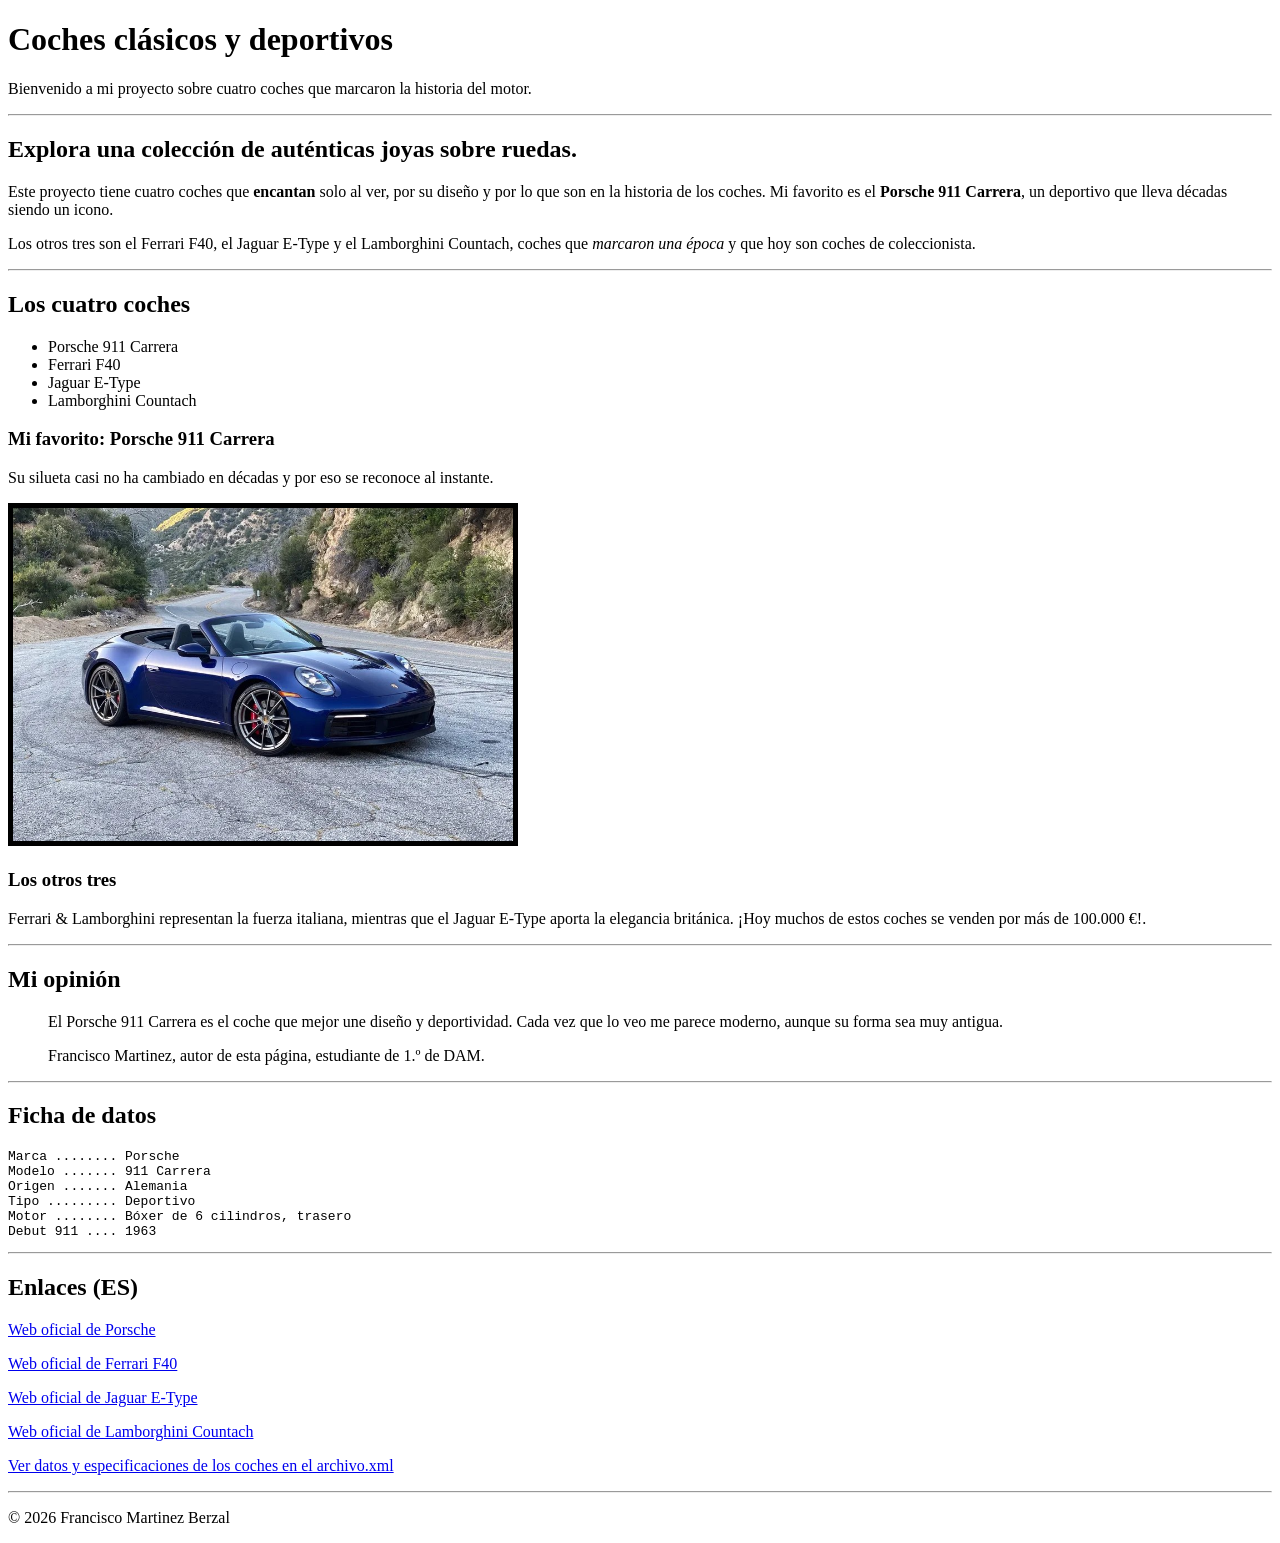
==== proyecto/index.html @ 8eeec964 "feat: añadir pre y entities" ====
<!DOCTYPE html>
<html lang="es">

<head>
  <meta charset="UTF-8">
  <meta name="viewport" content="width=device-width, initial-scale=1.0">
  <title>Inicio | Coches clásicos y deportivos</title>
  <meta name="description"
    content="Un recorrido por los coches clásicos y deportivos más icónicos de la historia. Descubre su diseño, especificaciones y las leyendas que marcaron una época.">
  <meta name="keywords" content="coches, clásicos, deportivos, Porsche, Ferrari, Jaguar, Lamborghini">
  <meta name="author" content="Francisco Martinez">
</head>
<!-- Francisco Martinez | 8/10/2026 -->

<body>
  <!-- NAV: aquí irá el menú (UD4) -->

  <!-- Cabecera: único h1 de la página y presentación -->
  <div>
    <h1>Coches clásicos y deportivos</h1>
    <p>
      Bienvenido a mi proyecto sobre cuatro coches que marcaron la historia del motor.
    </p>
  </div>

  <hr>

  <!-- Introducción: por qué he elegido estos coches -->
  <div>
    <h2>Explora una colección de auténticas joyas sobre ruedas.</h2>
    <p>
      Este proyecto tiene cuatro coches que <b>encantan</b> solo al ver, por su diseño
      y por lo que son en la historia de los coches. Mi favorito es el
      <b>Porsche 911 Carrera</b>, un deportivo que lleva décadas siendo un icono.
    </p>
    <p>
      Los otros tres son el Ferrari F40, el Jaguar E-Type y el Lamborghini Countach,
      coches que <i>marcaron una época</i> y que hoy son coches de coleccionista.
    </p>
  </div>

  <hr>

  <!-- Lista con los cuatro coches del proyecto -->
  <div>
    <h2>Los cuatro coches</h2>

    <ul>
      <li>Porsche 911 Carrera</li>

      <li>Ferrari F40</li>

      <li>Jaguar E-Type</li>

      <li>Lamborghini Countach</li>
    </ul>

    <!-- Mi favorito: Porsche 911 Carrera con su imagen -->
    <h3>Mi favorito: Porsche 911 Carrera</h3>
    <p>
      Su silueta casi no ha cambiado en décadas y por eso se reconoce al instante.
    </p>
    <img src="img/img porsche 911.jpg" alt="Porsche 911 Carrera de color azul marino" width="500"
      style="border: 5px solid #000000;">
    <!-- style="border". Sirve para: Borde de la imagen en negro -->
  </div>

  <!-- Los otros tres: Ferrari, Jaguar y Lamborghini -->
  <div>
    <h3>Los otros tres</h3>
    <p>
      Ferrari &amp; Lamborghini representan la fuerza italiana, mientras que el Jaguar
      E-Type aporta la elegancia británica. &iexcl;Hoy muchos de estos coches se venden
      por más de 100.000 &euro;&#33;.
    </p>
  </div>
  </div>

  <hr>

  <!-- Opinión personal en una cita -->
  <div>
    <h2>Mi opinión</h2>
    <blockquote>
      <p>
        El Porsche 911 Carrera es el coche que mejor une diseño y deportividad.
        Cada vez que lo veo me parece moderno, aunque su forma sea muy antigua.
      </p>
      <p>
        Francisco Martinez, autor de esta página, estudiante de 1.º de DAM.
      </p>
    </blockquote>
  </div>

  <hr>

  <!-- Ficha de datos del tema, alineada en columnas -->
  <div>
    <h2>Ficha de datos</h2>
<pre>
Marca ........ Porsche
Modelo ....... 911 Carrera
Origen ....... Alemania
Tipo ......... Deportivo
Motor ........ Bóxer de 6 cilindros, trasero
Debut 911 .... 1963
</pre>
  </div>

  <hr>

  <!-- Enlaces oficiales y archivo XML -->
  <div>
    <h2>Enlaces (ES)</h2>

    <!-- Webs oficiales de cada marca -->
    <div>
      <p>
        <a href="https://www.porsche.com/spain/" title="Web oficial de Porsche en España">Web oficial de
          Porsche</a>
      </p>
      <p>
        <a href="https://www.ferrari.com/es-ES" title="Web oficial de Ferrari F40 en España">Web oficial de
          Ferrari F40</a>
      </p>
      <p>
        <a href="https://www.jaguar.com/es-es/index.html" title="Web oficial de Jaguar E-Type en España">Web
          oficial de Jaguar E-Type</a>
      </p>
      <p>
        <a href="https://www.lamborghini.com/es-en" title="Web oficial de Lamborghini Countach en España">Web
          oficial de Lamborghini Countach</a>
      </p>
    </div>

    <!-- Enlace al archivo de datos XML -->
    <div>
      <p>
        <a href="datos.xml" title="Datos de los coches en XML">Ver datos y especificaciones de los coches en el
          archivo.xml</a>
      </p>
    </div>
  </div>

  <hr>

  <!-- Pie de página con entidades -->
  <div>
    <p>
      &copy; 2026 Francisco Martinez Berzal
    </p>
  </div>
</body>

</html>
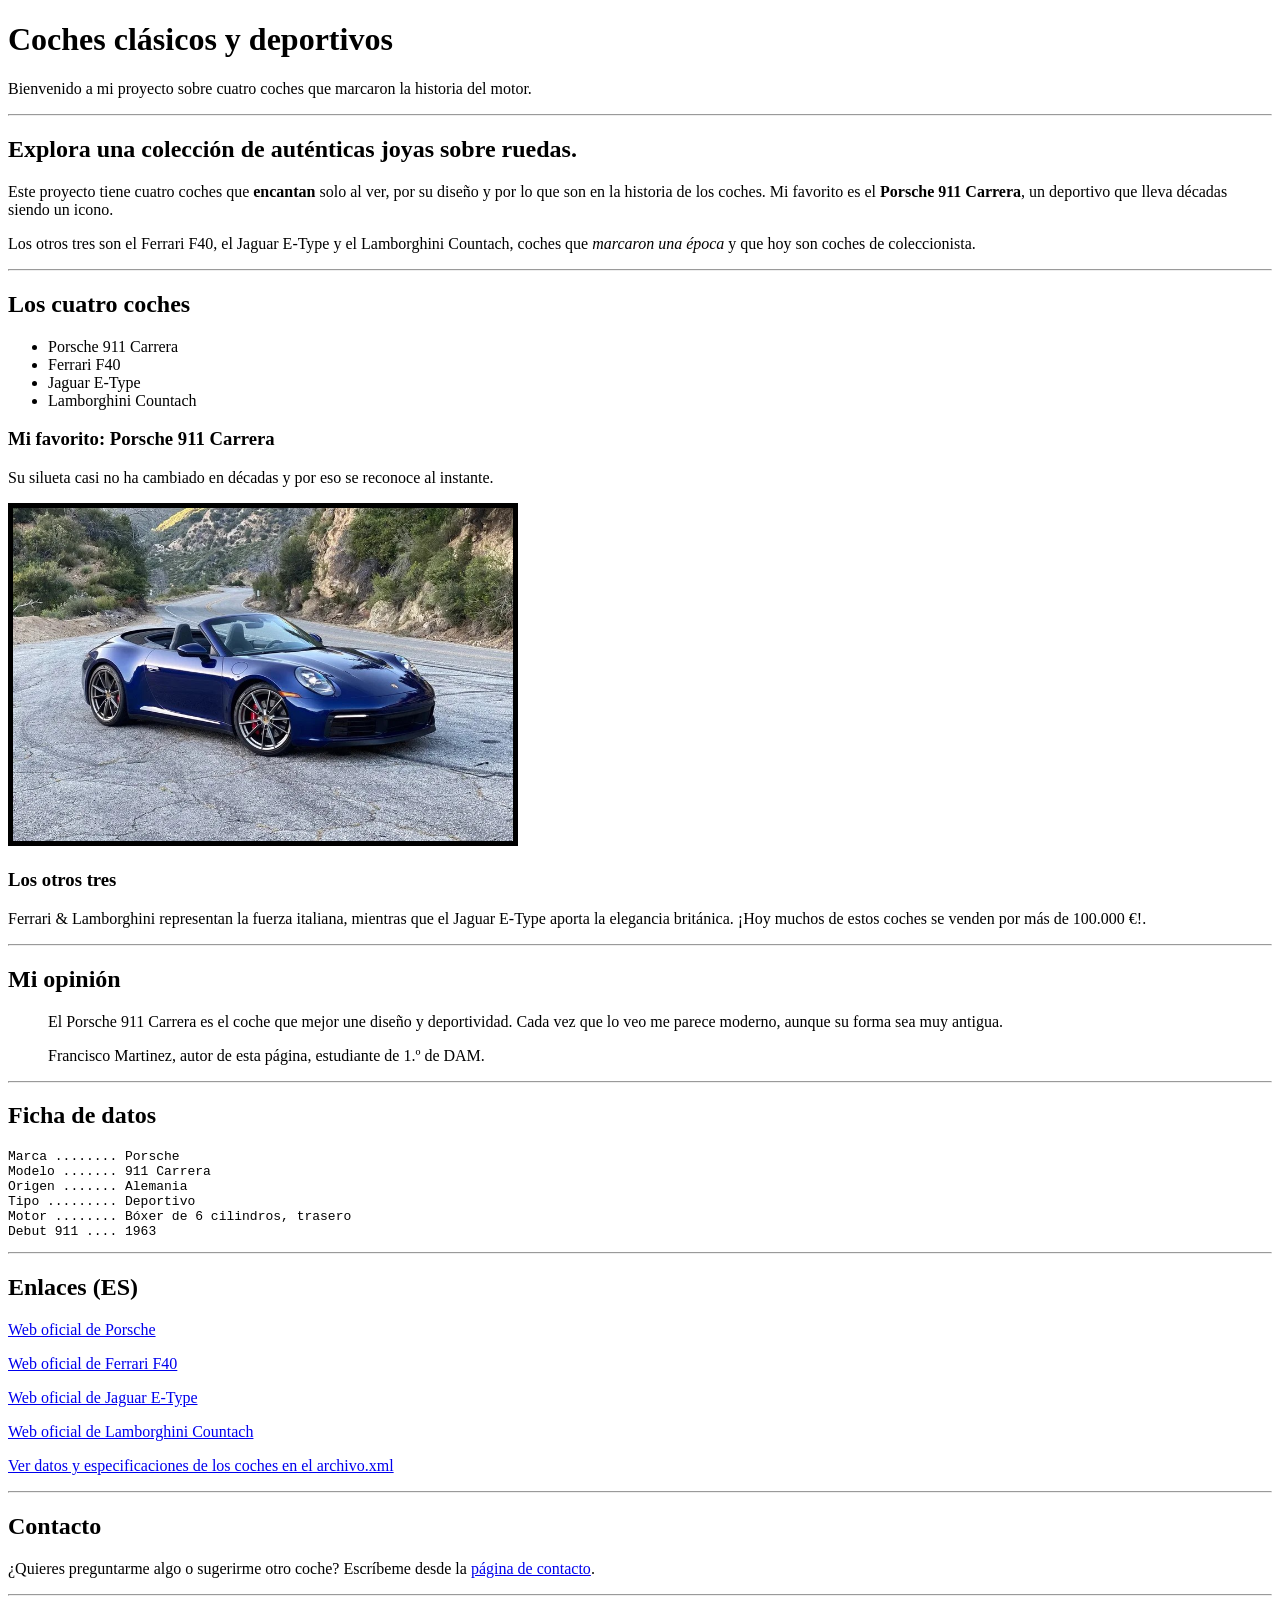
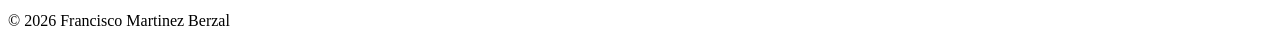
==== commit fe3cfa86: "feat(proyecto): ud5 tables and forms delivery" ====
--- a/proyecto/index.html
+++ b/proyecto/index.html
@@ -60,7 +60,7 @@
     <p>
       Su silueta casi no ha cambiado en décadas y por eso se reconoce al instante.
     </p>
-    <img src="img/img porsche 911.jpg" alt="Porsche 911 Carrera de color azul marino" width="500"
+    <img src="img/porsche-911.jpg" alt="Porsche 911 Carrera de color azul marino" width="500"
       style="border: 5px solid #000000;">
     <!-- style="border". Sirve para: Borde de la imagen en negro -->
   </div>
@@ -73,7 +73,6 @@
       E-Type aporta la elegancia británica. &iexcl;Hoy muchos de estos coches se venden
       por más de 100.000 &euro;&#33;.
     </p>
-  </div>
   </div>
 
   <hr>
@@ -144,6 +143,17 @@
 
   <hr>
 
+  <!-- Enlace a la página de contacto -->
+  <div>
+    <h2>Contacto</h2>
+    <p>
+      ¿Quieres preguntarme algo o sugerirme otro coche? Escríbeme desde la
+      <a href="contacto.html" title="Formulario de contacto">página de contacto</a>.
+    </p>
+  </div>
+
+  <hr>
+
   <!-- Pie de página con entidades -->
   <div>
     <p>
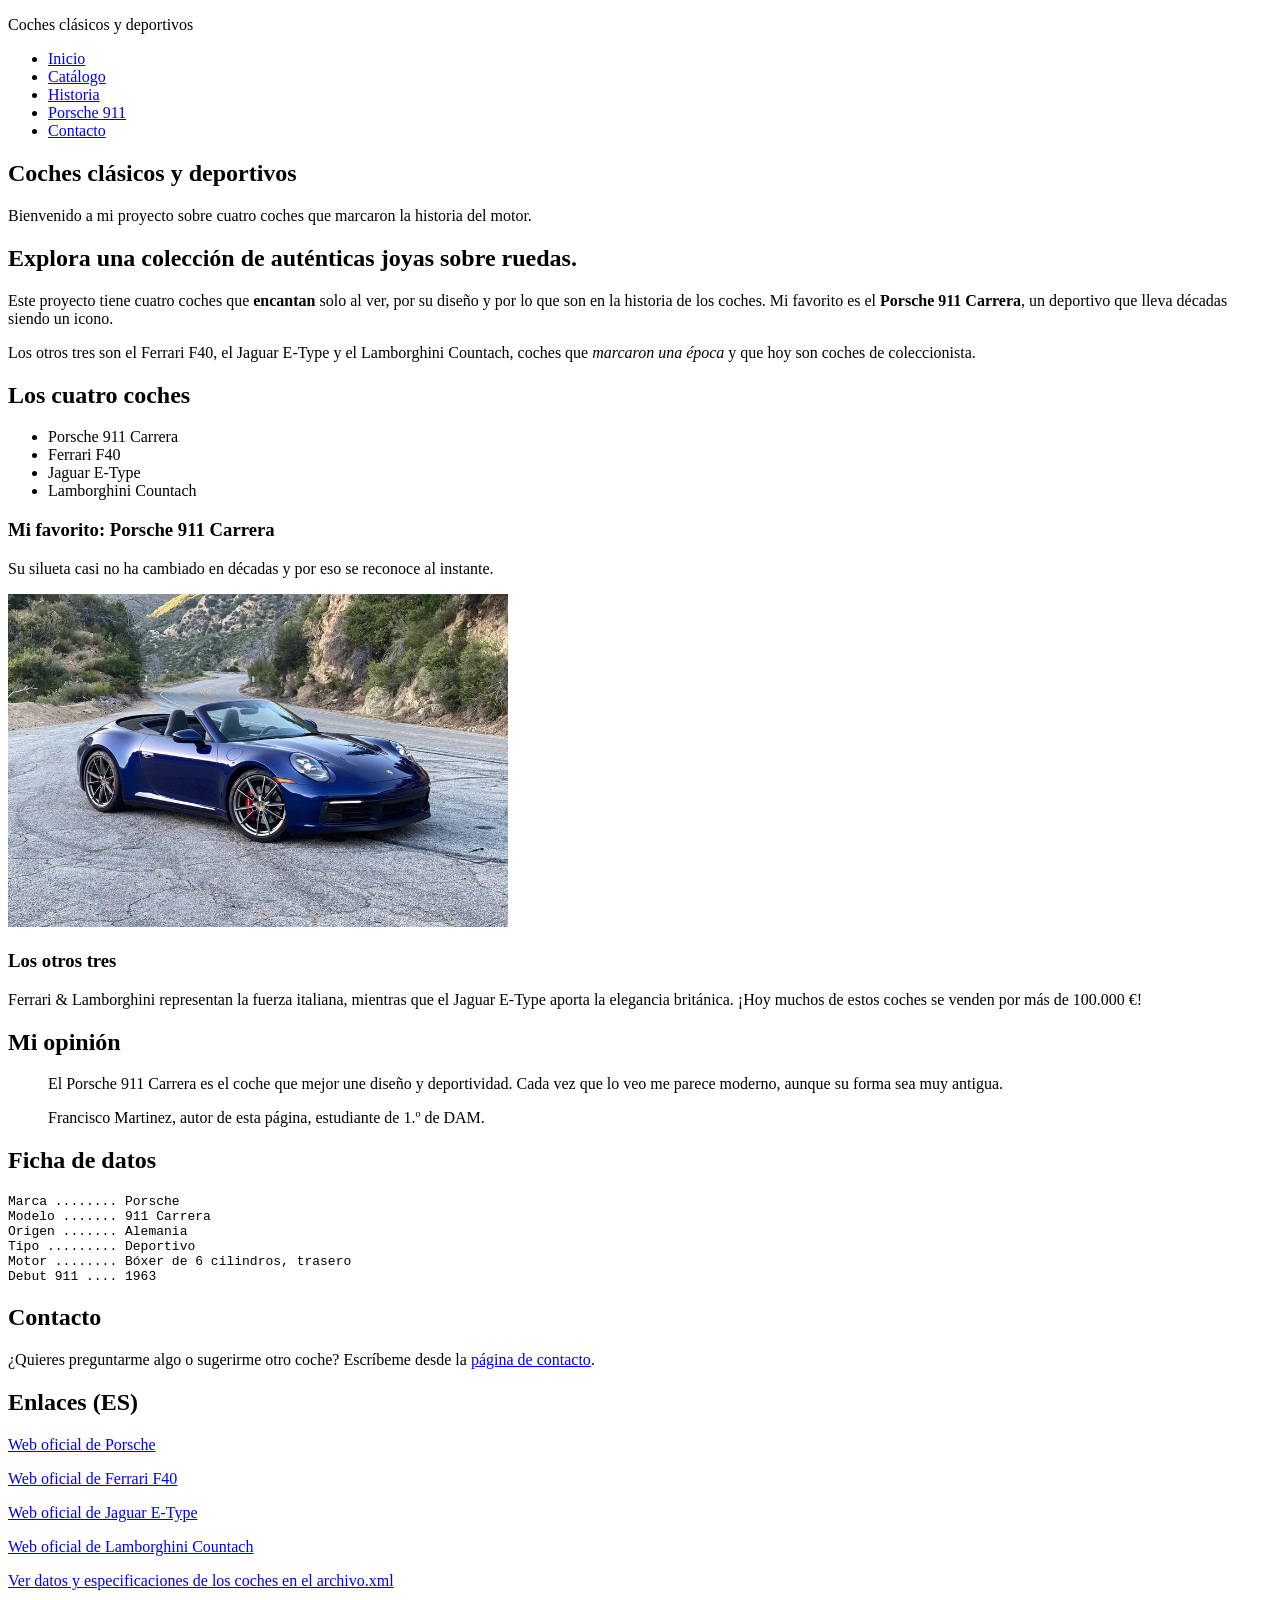
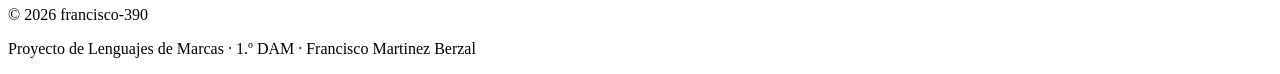
==== commit 45a04ff7: "feat: estructura semántica html5 en index" ====
--- a/proyecto/index.html
+++ b/proyecto/index.html
@@ -8,94 +8,88 @@
   <meta name="description"
     content="Un recorrido por los coches clásicos y deportivos más icónicos de la historia. Descubre su diseño, especificaciones y las leyendas que marcaron una época.">
   <meta name="keywords" content="coches, clásicos, deportivos, Porsche, Ferrari, Jaguar, Lamborghini">
-  <meta name="author" content="Francisco Martinez">
+  <meta name="author" content="francisco-390">
 </head>
-<!-- Francisco Martinez | 8/10/2026 -->
+<!-- francisco-390 | 23/11/2026 -->
 
 <body>
-  <!-- NAV: aquí irá el menú (UD4) -->
+  <header>
+    <p class="logo">Coches clásicos y deportivos</p>
+    <nav>
+      <ul>
+        <li><a href="index.html" aria-current="page">Inicio</a></li>
+        <li><a href="coches.html">Catálogo</a></li>
+        <li><a href="historia.html">Historia</a></li>
+        <li><a href="porsche-911.html">Porsche 911</a></li>
+        <li><a href="contacto.html">Contacto</a></li>
+      </ul>
+    </nav>
+  </header>
 
-  <!-- Cabecera: único h1 de la página y presentación -->
-  <div>
-    <h1>Coches clásicos y deportivos</h1>
-    <p>
-      Bienvenido a mi proyecto sobre cuatro coches que marcaron la historia del motor.
-    </p>
-  </div>
-
-  <hr>
-
-  <!-- Introducción: por qué he elegido estos coches -->
-  <div>
-    <h2>Explora una colección de auténticas joyas sobre ruedas.</h2>
-    <p>
-      Este proyecto tiene cuatro coches que <b>encantan</b> solo al ver, por su diseño
-      y por lo que son en la historia de los coches. Mi favorito es el
-      <b>Porsche 911 Carrera</b>, un deportivo que lleva décadas siendo un icono.
-    </p>
-    <p>
-      Los otros tres son el Ferrari F40, el Jaguar E-Type y el Lamborghini Countach,
-      coches que <i>marcaron una época</i> y que hoy son coches de coleccionista.
-    </p>
-  </div>
-
-  <hr>
-
-  <!-- Lista con los cuatro coches del proyecto -->
-  <div>
-    <h2>Los cuatro coches</h2>
-
-    <ul>
-      <li>Porsche 911 Carrera</li>
-
-      <li>Ferrari F40</li>
-
-      <li>Jaguar E-Type</li>
-
-      <li>Lamborghini Countach</li>
-    </ul>
-
-    <!-- Mi favorito: Porsche 911 Carrera con su imagen -->
-    <h3>Mi favorito: Porsche 911 Carrera</h3>
-    <p>
-      Su silueta casi no ha cambiado en décadas y por eso se reconoce al instante.
-    </p>
-    <img src="img/porsche-911.jpg" alt="Porsche 911 Carrera de color azul marino" width="500"
-      style="border: 5px solid #000000;">
-    <!-- style="border". Sirve para: Borde de la imagen en negro -->
-  </div>
-
-  <!-- Los otros tres: Ferrari, Jaguar y Lamborghini -->
-  <div>
-    <h3>Los otros tres</h3>
-    <p>
-      Ferrari &amp; Lamborghini representan la fuerza italiana, mientras que el Jaguar
-      E-Type aporta la elegancia británica. &iexcl;Hoy muchos de estos coches se venden
-      por más de 100.000 &euro;&#33;.
-    </p>
-  </div>
-
-  <hr>
-
-  <!-- Opinión personal en una cita -->
-  <div>
-    <h2>Mi opinión</h2>
-    <blockquote>
+  <main>
+    <!-- Presentación -->
+    <section>
+      <h1>Coches clásicos y deportivos</h1>
       <p>
-        El Porsche 911 Carrera es el coche que mejor une diseño y deportividad.
-        Cada vez que lo veo me parece moderno, aunque su forma sea muy antigua.
+        Bienvenido a mi proyecto sobre cuatro coches que marcaron la historia del motor.
+      </p>
+      <h2>Explora una colección de auténticas joyas sobre ruedas.</h2>
+      <p>
+        Este proyecto tiene cuatro coches que <strong>encantan</strong> solo al ver, por su diseño
+        y por lo que son en la historia de los coches. Mi favorito es el
+        <strong>Porsche 911 Carrera</strong>, un deportivo que lleva décadas siendo un icono.
       </p>
       <p>
-        Francisco Martinez, autor de esta página, estudiante de 1.º de DAM.
+        Los otros tres son el Ferrari F40, el Jaguar E-Type y el Lamborghini Countach,
+        coches que <em>marcaron una época</em> y que hoy son coches de coleccionista.
       </p>
-    </blockquote>
-  </div>
+    </section>
 
-  <hr>
+    <!-- Los cuatro coches -->
+    <section>
+      <h2>Los cuatro coches</h2>
+      <ul>
+        <li>Porsche 911 Carrera</li>
+        <li>Ferrari F40</li>
+        <li>Jaguar E-Type</li>
+        <li>Lamborghini Countach</li>
+      </ul>
 
-  <!-- Ficha de datos del tema, alineada en columnas -->
-  <div>
-    <h2>Ficha de datos</h2>
+      <article>
+        <h3>Mi favorito: Porsche 911 Carrera</h3>
+        <p>
+          Su silueta casi no ha cambiado en décadas y por eso se reconoce al instante.
+        </p>
+        <img src="img/porsche-911.jpg" alt="Porsche 911 Carrera de color azul marino" width="500">
+      </article>
+
+      <article>
+        <h3>Los otros tres</h3>
+        <p>
+          Ferrari &amp; Lamborghini representan la fuerza italiana, mientras que el Jaguar
+          E-Type aporta la elegancia británica. &iexcl;Hoy muchos de estos coches se venden
+          por más de 100.000 &euro;&#33;
+        </p>
+      </article>
+    </section>
+
+    <!-- Opinión -->
+    <section>
+      <h2>Mi opinión</h2>
+      <blockquote>
+        <p>
+          El Porsche 911 Carrera es el coche que mejor une diseño y deportividad.
+          Cada vez que lo veo me parece moderno, aunque su forma sea muy antigua.
+        </p>
+        <p>
+          Francisco Martinez, autor de esta página, estudiante de 1.º de DAM.
+        </p>
+      </blockquote>
+    </section>
+
+    <!-- Ficha de datos -->
+    <section>
+      <h2>Ficha de datos</h2>
 <pre>
 Marca ........ Porsche
 Modelo ....... 911 Carrera
@@ -104,62 +98,47 @@
 Motor ........ Bóxer de 6 cilindros, trasero
 Debut 911 .... 1963
 </pre>
-  </div>
+    </section>
 
-  <hr>
+    <!-- Contacto -->
+    <section>
+      <h2>Contacto</h2>
+      <p>
+        ¿Quieres preguntarme algo o sugerirme otro coche? Escríbeme desde la
+        <a href="contacto.html" title="Formulario de contacto">página de contacto</a>.
+      </p>
+    </section>
 
-  <!-- Enlaces oficiales y archivo XML -->
-  <div>
+  </main>
+
+  <!-- Contenido secundario: enlaces oficiales y datos -->
+  <aside>
     <h2>Enlaces (ES)</h2>
+    <p>
+      <a href="https://www.porsche.com/spain/" title="Web oficial de Porsche en España">Web oficial de Porsche</a>
+    </p>
+    <p>
+      <a href="https://www.ferrari.com/es-ES" title="Web oficial de Ferrari F40 en España">Web oficial de Ferrari
+        F40</a>
+    </p>
+    <p>
+      <a href="https://www.jaguar.com/es-es/index.html" title="Web oficial de Jaguar E-Type en España">Web oficial de
+        Jaguar E-Type</a>
+    </p>
+    <p>
+      <a href="https://www.lamborghini.com/es-en" title="Web oficial de Lamborghini Countach en España">Web oficial de
+        Lamborghini Countach</a>
+    </p>
+    <p>
+      <a href="datos.xml" title="Datos de los coches en XML">Ver datos y especificaciones de los coches en el
+        archivo.xml</a>
+    </p>
+  </aside>
 
-    <!-- Webs oficiales de cada marca -->
-    <div>
-      <p>
-        <a href="https://www.porsche.com/spain/" title="Web oficial de Porsche en España">Web oficial de
-          Porsche</a>
-      </p>
-      <p>
-        <a href="https://www.ferrari.com/es-ES" title="Web oficial de Ferrari F40 en España">Web oficial de
-          Ferrari F40</a>
-      </p>
-      <p>
-        <a href="https://www.jaguar.com/es-es/index.html" title="Web oficial de Jaguar E-Type en España">Web
-          oficial de Jaguar E-Type</a>
-      </p>
-      <p>
-        <a href="https://www.lamborghini.com/es-en" title="Web oficial de Lamborghini Countach en España">Web
-          oficial de Lamborghini Countach</a>
-      </p>
-    </div>
-
-    <!-- Enlace al archivo de datos XML -->
-    <div>
-      <p>
-        <a href="datos.xml" title="Datos de los coches en XML">Ver datos y especificaciones de los coches en el
-          archivo.xml</a>
-      </p>
-    </div>
-  </div>
-
-  <hr>
-
-  <!-- Enlace a la página de contacto -->
-  <div>
-    <h2>Contacto</h2>
-    <p>
-      ¿Quieres preguntarme algo o sugerirme otro coche? Escríbeme desde la
-      <a href="contacto.html" title="Formulario de contacto">página de contacto</a>.
-    </p>
-  </div>
-
-  <hr>
-
-  <!-- Pie de página con entidades -->
-  <div>
-    <p>
-      &copy; 2026 Francisco Martinez Berzal
-    </p>
-  </div>
+  <footer>
+    <p id="firma-francisco-390">© 2026 francisco-390</p>
+    <p>Proyecto de Lenguajes de Marcas · 1.º DAM · Francisco Martinez Berzal</p>
+  </footer>
 </body>
 
 </html>
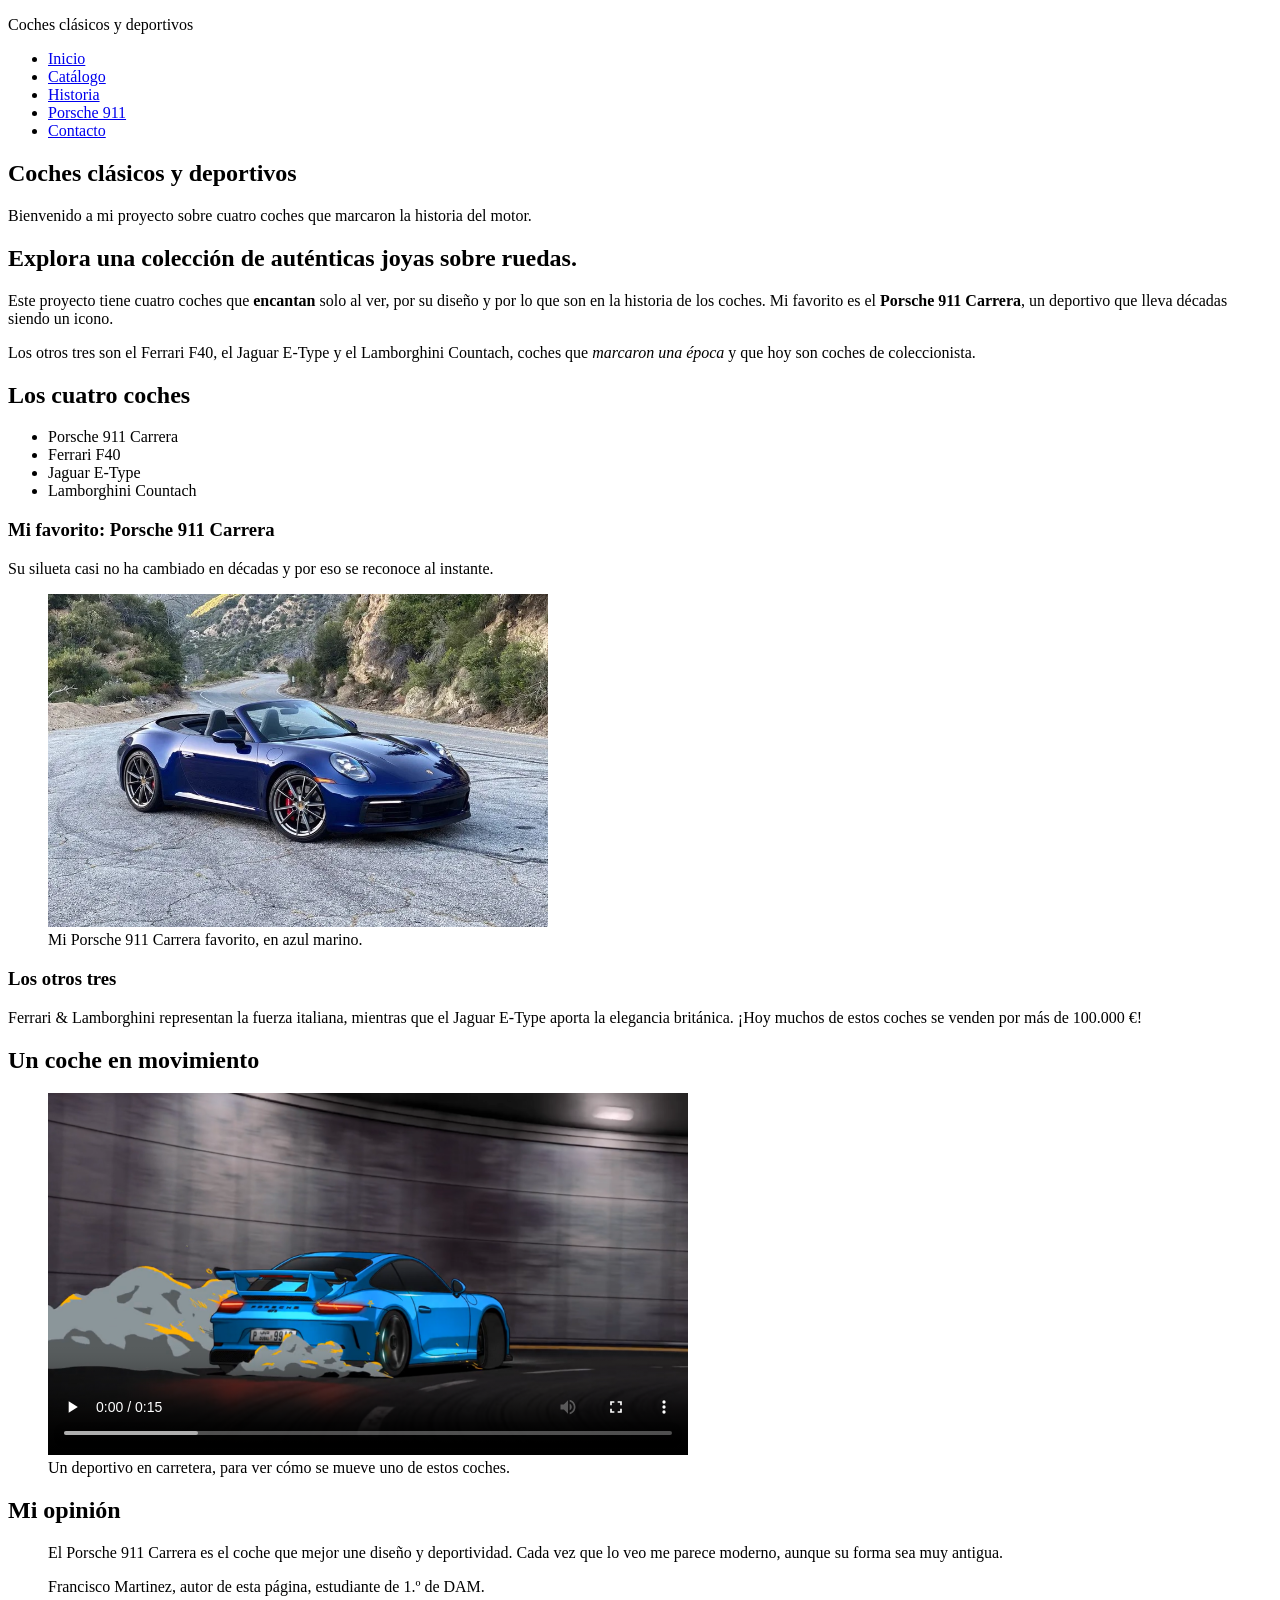
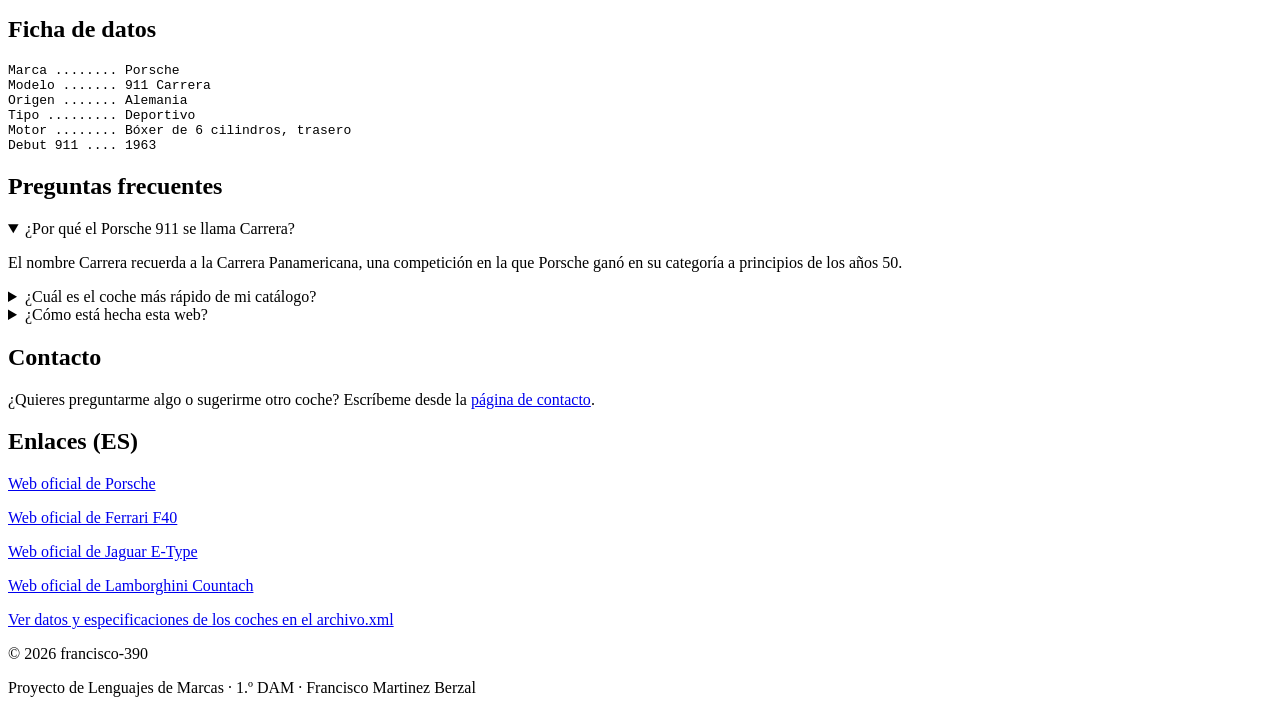
==== commit 8fa2d838: "feat: video, figuras y preguntas frecuentes" ====
--- a/proyecto/index.html
+++ b/proyecto/index.html
@@ -10,7 +10,7 @@
   <meta name="keywords" content="coches, clásicos, deportivos, Porsche, Ferrari, Jaguar, Lamborghini">
   <meta name="author" content="francisco-390">
 </head>
-<!-- francisco-390 | 23/11/2026 -->
+<!-- francisco-390 | 24/11/2026 -->
 
 <body>
   <header>
@@ -60,7 +60,10 @@
         <p>
           Su silueta casi no ha cambiado en décadas y por eso se reconoce al instante.
         </p>
-        <img src="img/porsche-911.jpg" alt="Porsche 911 Carrera de color azul marino" width="500">
+        <figure>
+          <img src="img/porsche-911.jpg" alt="Porsche 911 Carrera de color azul marino" width="500">
+          <figcaption>Mi Porsche 911 Carrera favorito, en azul marino.</figcaption>
+        </figure>
       </article>
 
       <article>
@@ -71,6 +74,19 @@
           por más de 100.000 &euro;&#33;
         </p>
       </article>
+    </section>
+
+    <!-- Vídeo -->
+    <section>
+      <h2>Un coche en movimiento</h2>
+      <figure>
+        <video controls poster="img/poster-coches.jpg" width="640">
+          <source src="media/coches-clasicos.mp4" type="video/mp4">
+          <source src="media/coches-clasicos.webm" type="video/webm">
+          <p>Tu navegador no puede reproducir este vídeo.</p>
+        </video>
+        <figcaption>Un deportivo en carretera, para ver cómo se mueve uno de estos coches.</figcaption>
+      </figure>
     </section>
 
     <!-- Opinión -->
@@ -98,6 +114,31 @@
 Motor ........ Bóxer de 6 cilindros, trasero
 Debut 911 .... 1963
 </pre>
+    </section>
+
+    <!-- Preguntas frecuentes -->
+    <section>
+      <h2>Preguntas frecuentes</h2>
+      <details open>
+        <summary>¿Por qué el Porsche 911 se llama Carrera?</summary>
+        <p>
+          El nombre Carrera recuerda a la Carrera Panamericana, una competición en la que Porsche ganó
+          en su categoría a principios de los años 50.
+        </p>
+      </details>
+      <details>
+        <summary>¿Cuál es el coche más rápido de mi catálogo?</summary>
+        <p>
+          El Ferrari F40, con 324 km/h y 478 CV según mi catálogo.
+        </p>
+      </details>
+      <details>
+        <summary>¿Cómo está hecha esta web?</summary>
+        <p>
+          Solo con HTML y CSS. Por ejemplo, la lista de coches usa las etiquetas &lt;ul&gt; y &lt;li&gt;,
+          y cada coche del catálogo es un &lt;article&gt;.
+        </p>
+      </details>
     </section>
 
     <!-- Contacto -->
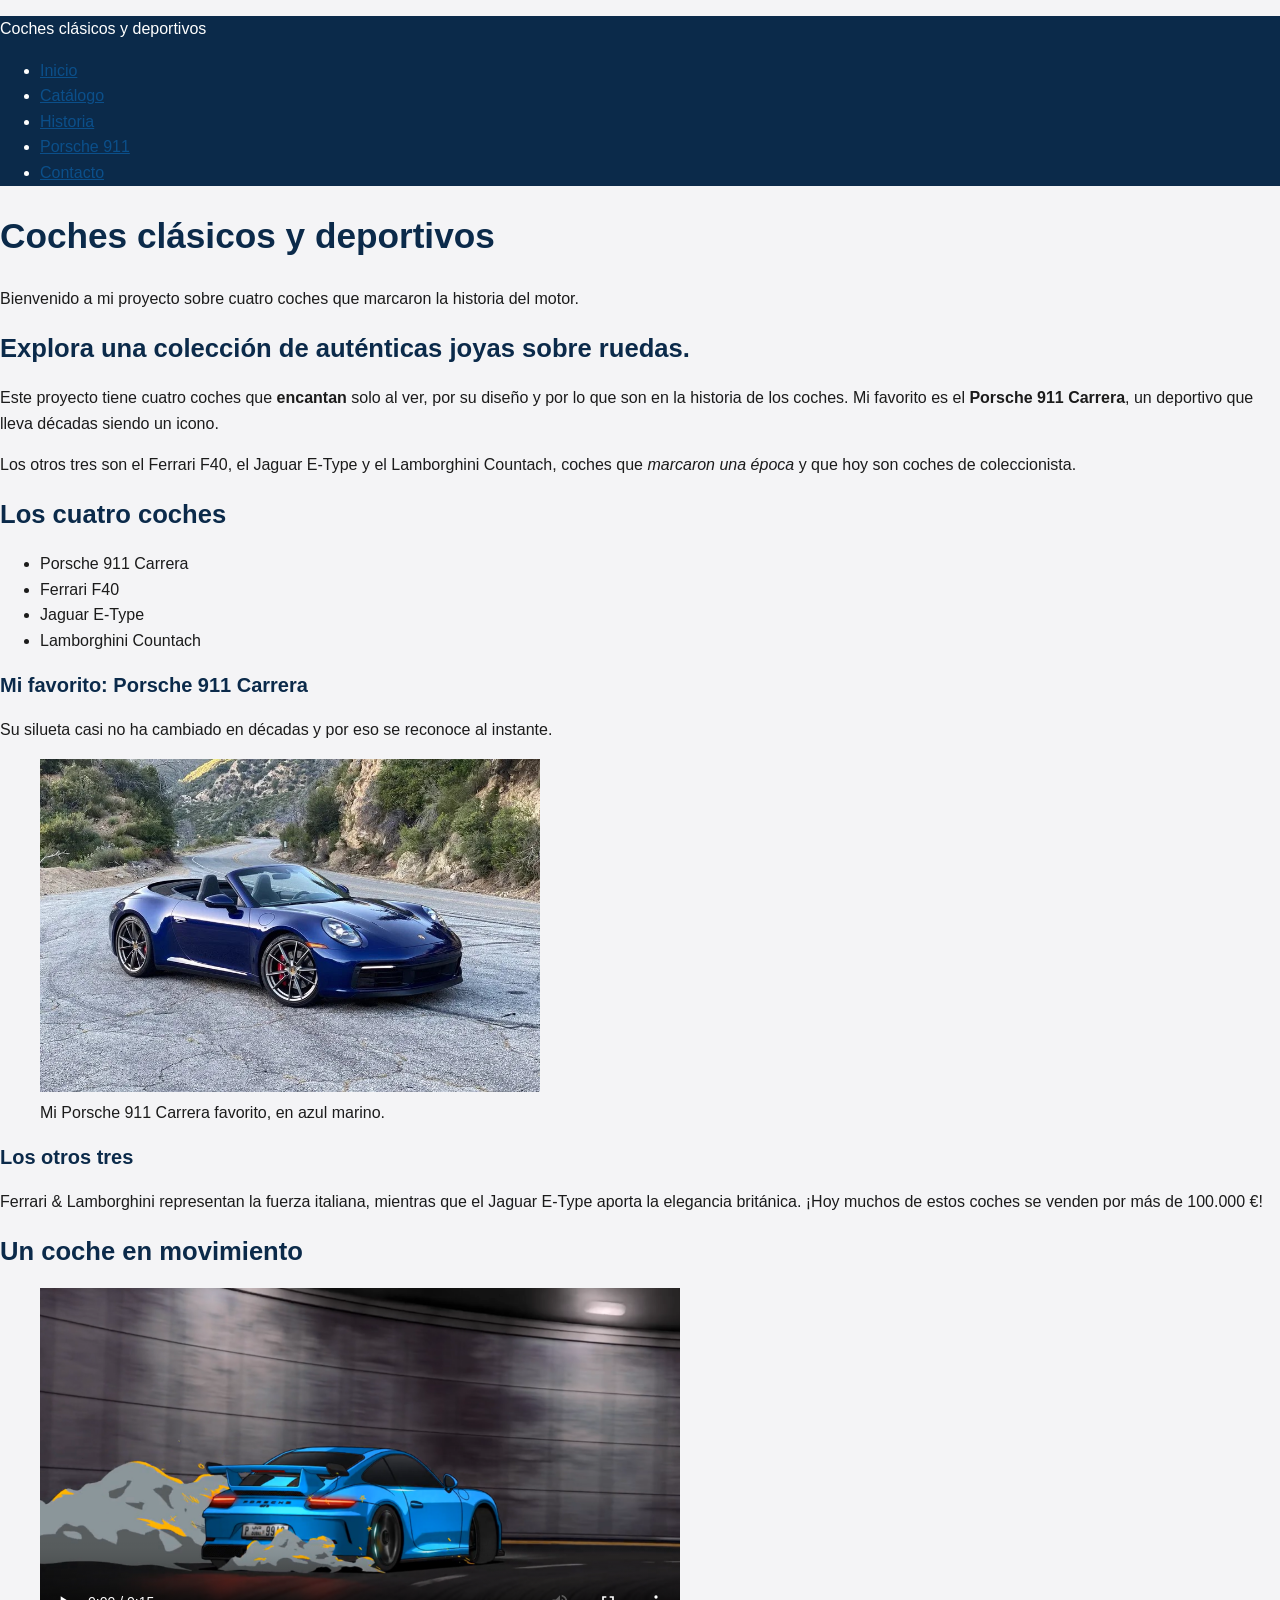
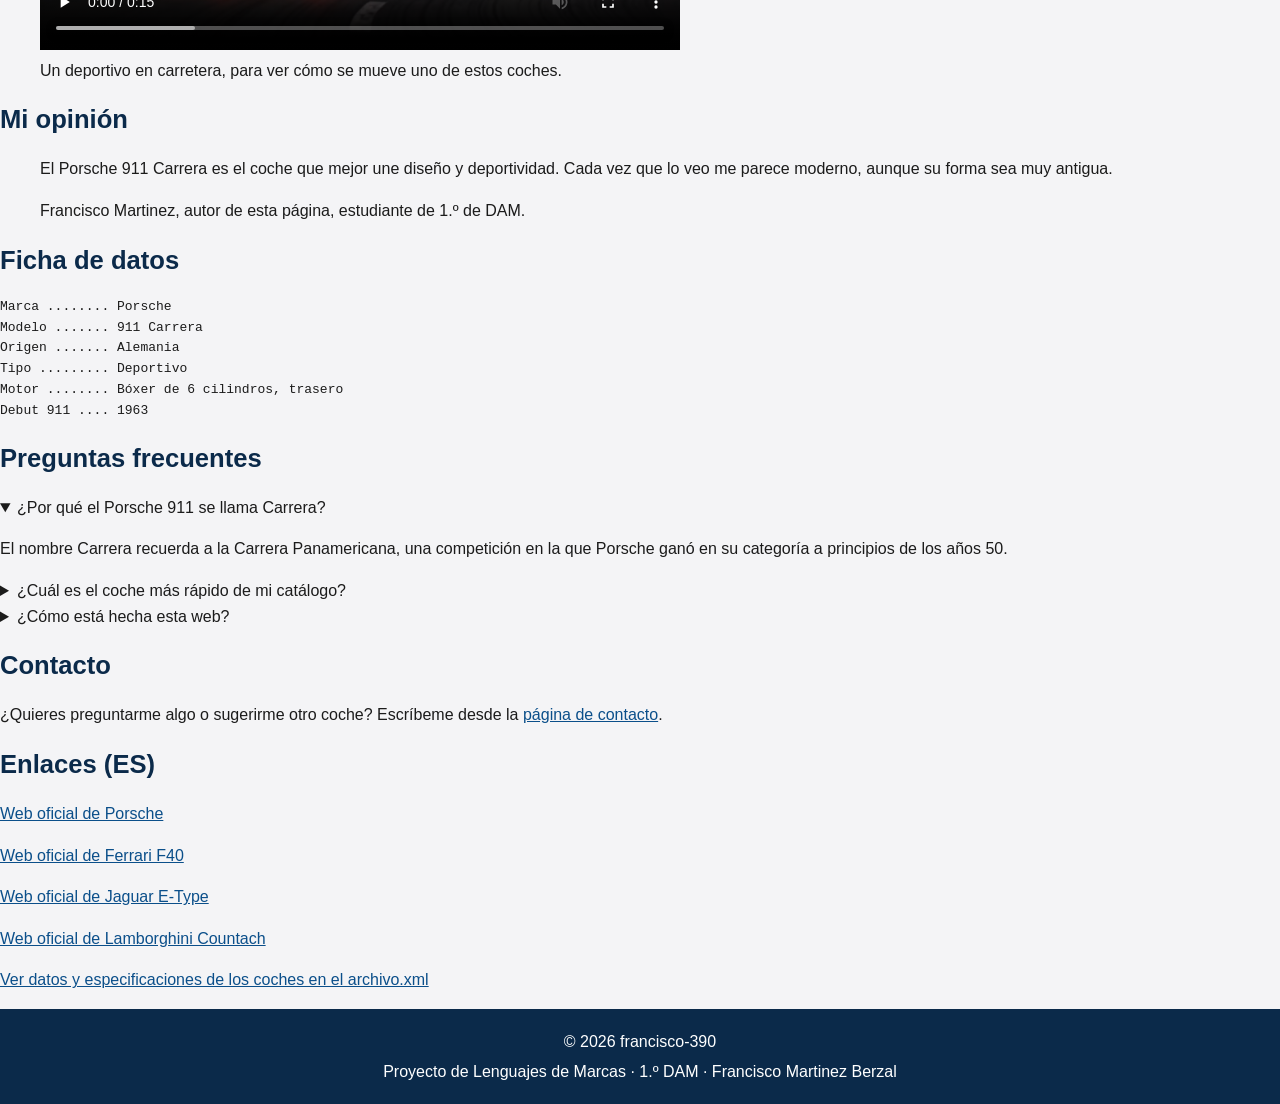
==== commit 282d4a94: "style: crea la hoja de estilos base y la enlaza en index" ====
--- a/proyecto/index.html
+++ b/proyecto/index.html
@@ -9,6 +9,7 @@
     content="Un recorrido por los coches clásicos y deportivos más icónicos de la historia. Descubre su diseño, especificaciones y las leyendas que marcaron una época.">
   <meta name="keywords" content="coches, clásicos, deportivos, Porsche, Ferrari, Jaguar, Lamborghini">
   <meta name="author" content="francisco-390">
+  <link rel="stylesheet" href="css/estilos.css">
 </head>
 <!-- francisco-390 | 24/11/2026 -->
 
--- a/proyecto/css/estilos.css
+++ b/proyecto/css/estilos.css
@@ -0,0 +1,62 @@
+/* estilos.css · Coches clásicos y deportivos · francisco-390 */
+
+/* 1. Base: caja, tipografía y colores */
+* {
+    box-sizing: border-box;
+}
+
+body {
+    margin: 0;
+    font-family: "Segoe UI", Arial, sans-serif;
+    line-height: 1.6;
+    color: #1b1b1b;
+    background-color: #f4f4f6;
+}
+
+h1,
+h2,
+h3 {
+    color: #0b2a4a;
+    line-height: 1.2;
+}
+
+h1 {
+    font-size: 2.2rem;
+}
+
+h2 {
+    font-size: 1.6rem;
+}
+
+h3 {
+    font-size: 1.25rem;
+}
+
+a {
+    color: #0b4f8a;
+}
+
+a:hover {
+    color: #c1121f;
+}
+
+img,
+video {
+    max-width: 100%;
+    height: auto;
+}
+
+header,
+footer {
+    background-color: #0b2a4a;
+    color: #ffffff;
+}
+
+footer {
+    padding: 1rem 2rem;
+    text-align: center;
+}
+
+footer p {
+    margin: 0.25rem 0;
+}
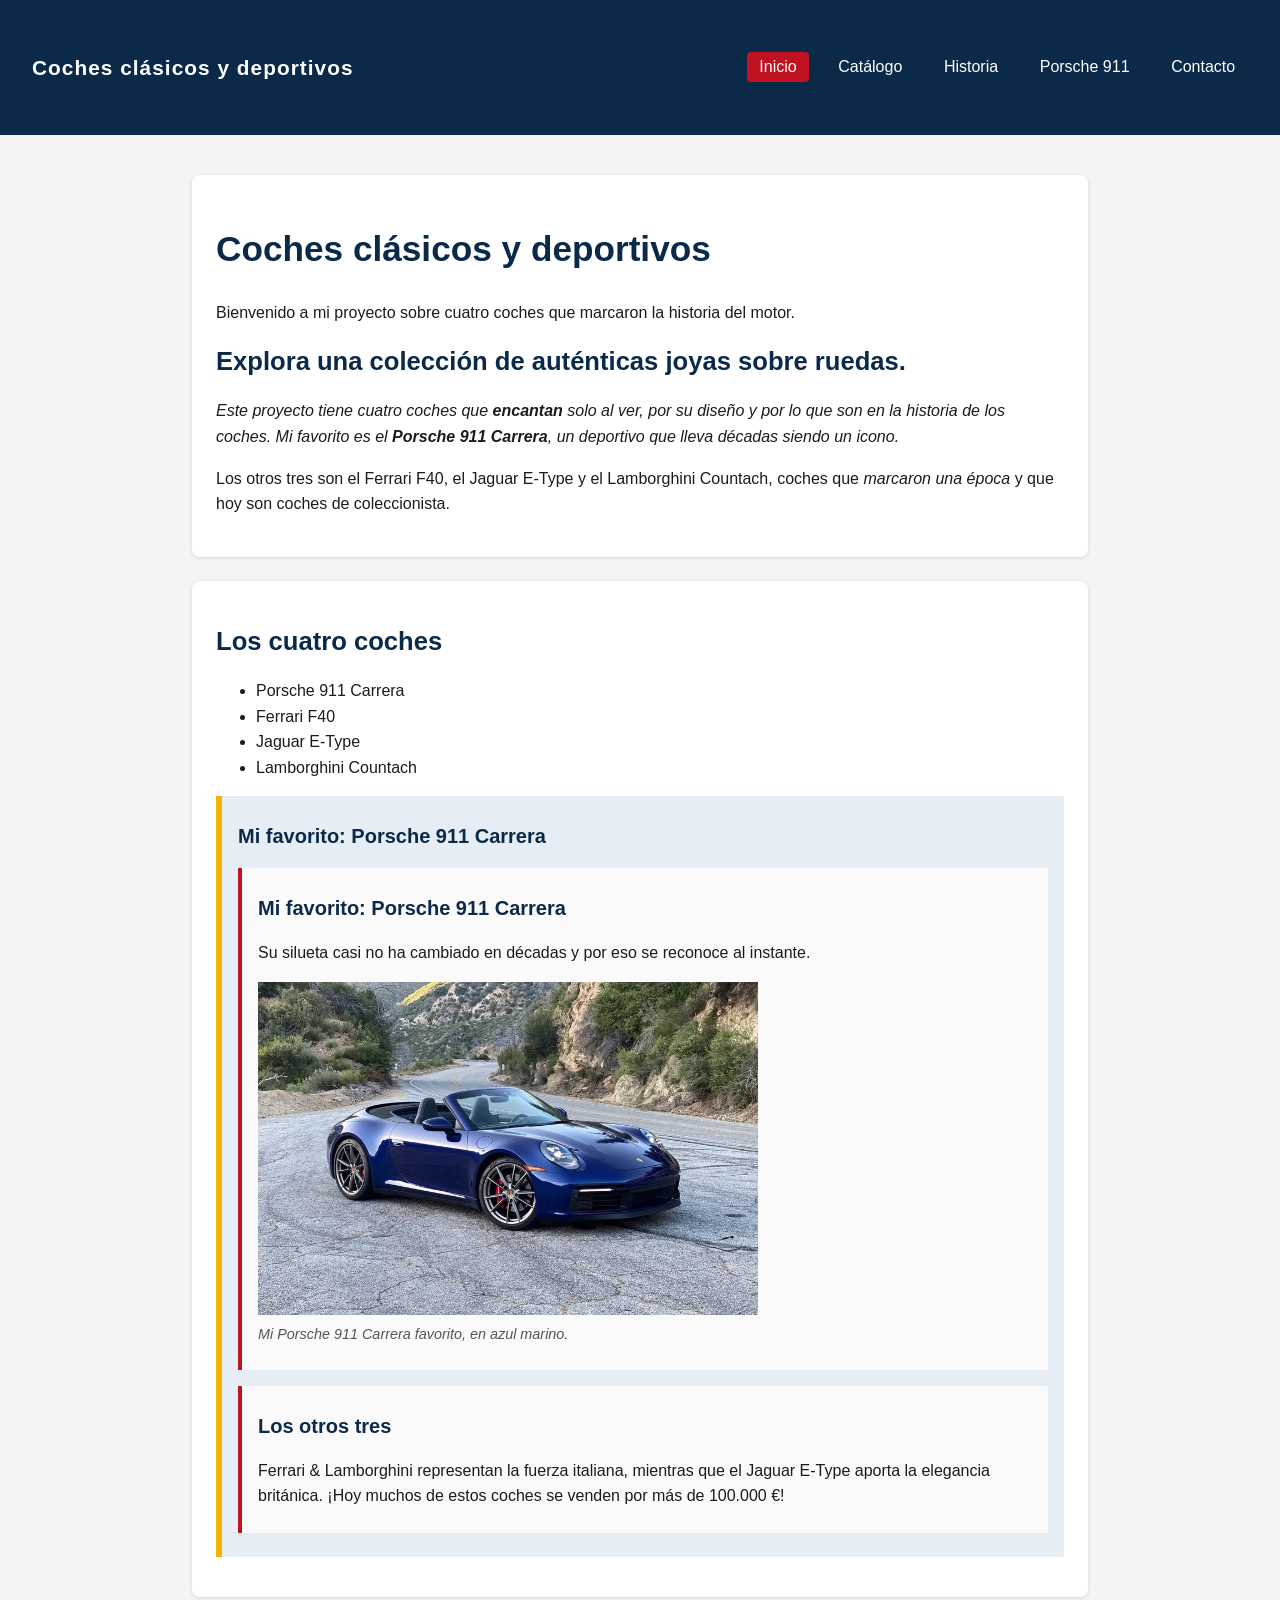
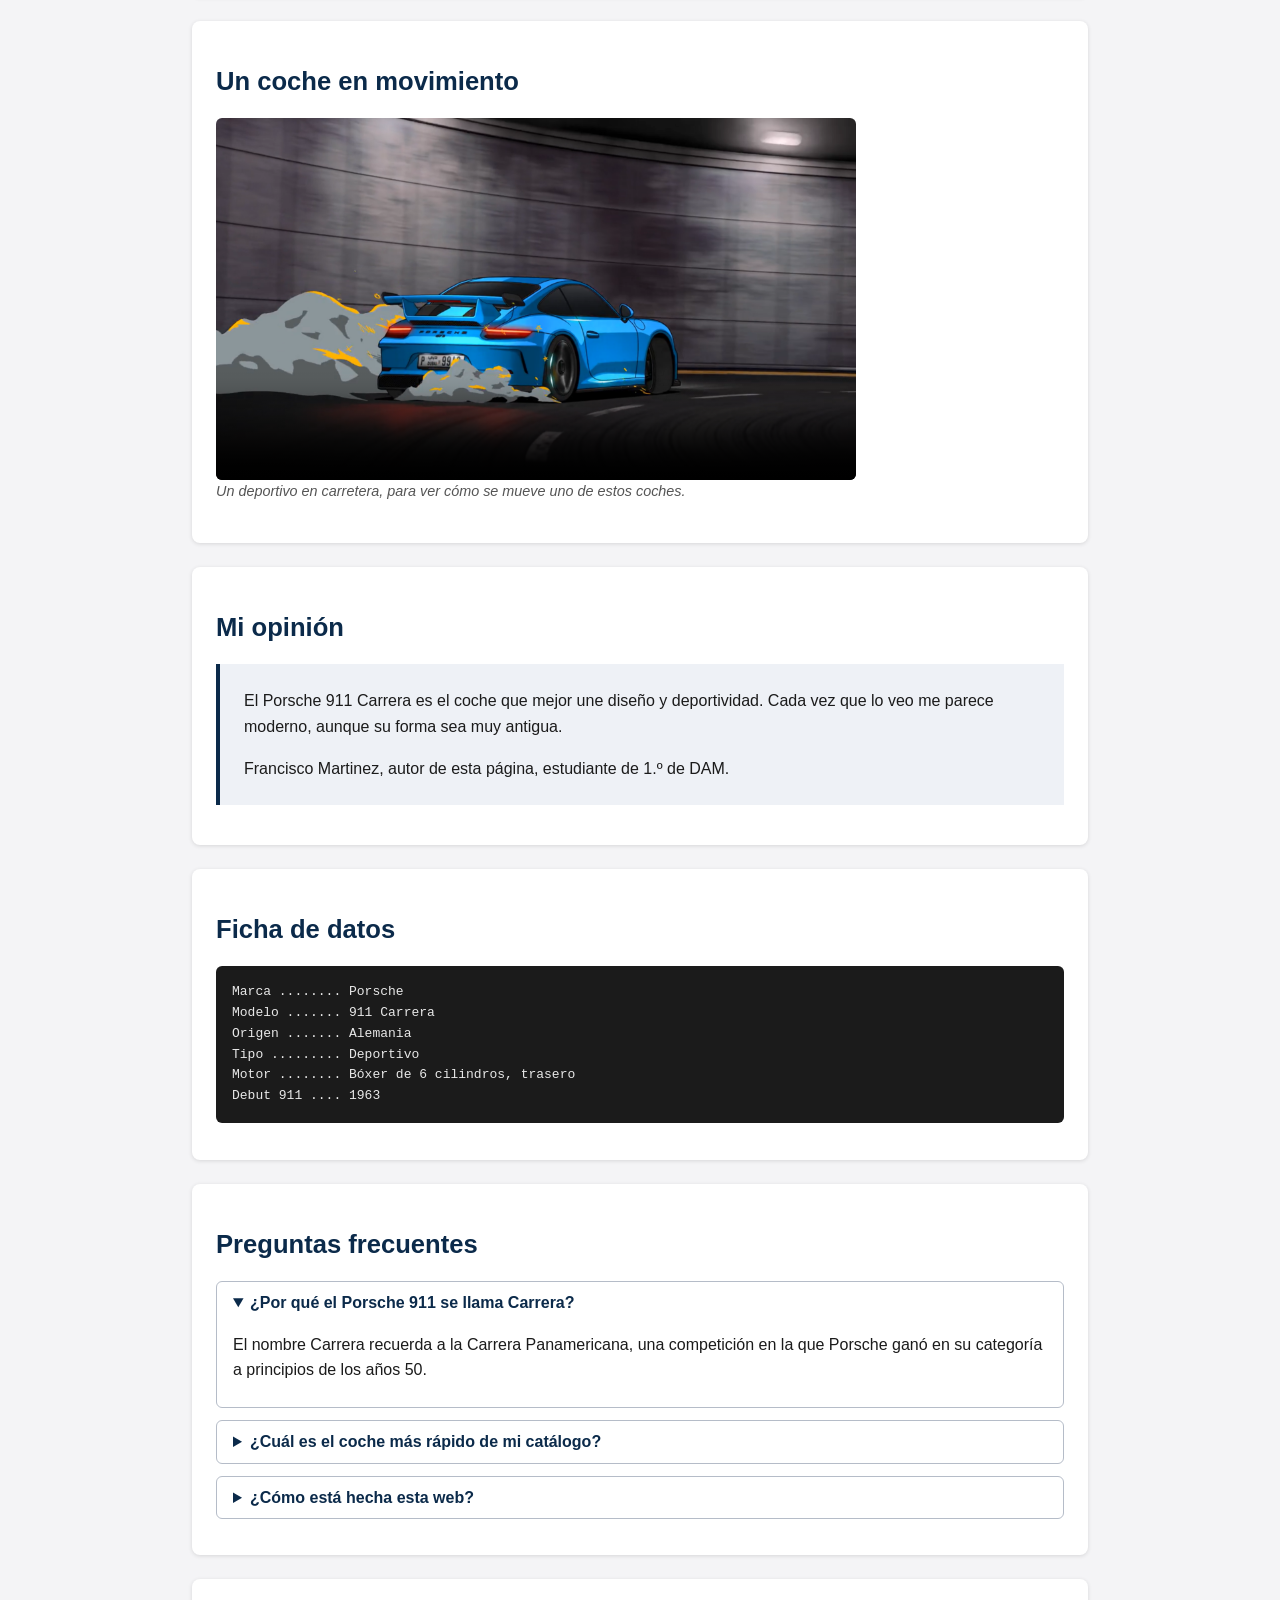
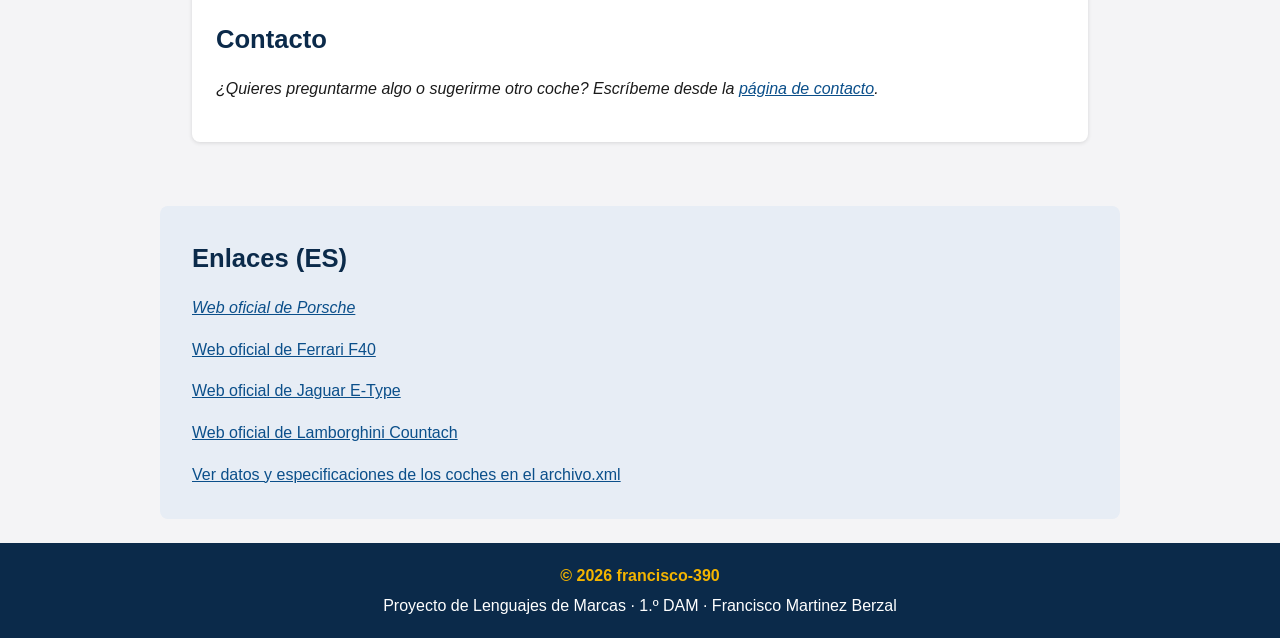
==== commit db3a4bf5: "style: estilos de formulario, tablas y detalles" ====
--- a/proyecto/index.html
+++ b/proyecto/index.html
@@ -56,25 +56,27 @@
         <li>Lamborghini Countach</li>
       </ul>
 
-      <article>
+      <article class="destacado">
         <h3>Mi favorito: Porsche 911 Carrera</h3>
-        <p>
-          Su silueta casi no ha cambiado en décadas y por eso se reconoce al instante.
-        </p>
-        <figure>
-          <img src="img/porsche-911.jpg" alt="Porsche 911 Carrera de color azul marino" width="500">
-          <figcaption>Mi Porsche 911 Carrera favorito, en azul marino.</figcaption>
-        </figure>
-      </article>
+        <article>
+          <h3>Mi favorito: Porsche 911 Carrera</h3>
+          <p>
+            Su silueta casi no ha cambiado en décadas y por eso se reconoce al instante.
+          </p>
+          <figure>
+            <img src="img/porsche-911.jpg" alt="Porsche 911 Carrera de color azul marino" width="500">
+            <figcaption>Mi Porsche 911 Carrera favorito, en azul marino.</figcaption>
+          </figure>
+        </article>
 
-      <article>
-        <h3>Los otros tres</h3>
-        <p>
-          Ferrari &amp; Lamborghini representan la fuerza italiana, mientras que el Jaguar
-          E-Type aporta la elegancia británica. &iexcl;Hoy muchos de estos coches se venden
-          por más de 100.000 &euro;&#33;
-        </p>
-      </article>
+        <article>
+          <h3>Los otros tres</h3>
+          <p>
+            Ferrari &amp; Lamborghini representan la fuerza italiana, mientras que el Jaguar
+            E-Type aporta la elegancia británica. &iexcl;Hoy muchos de estos coches se venden
+            por más de 100.000 &euro;&#33;
+          </p>
+        </article>
     </section>
 
     <!-- Vídeo -->
--- a/proyecto/css/estilos.css
+++ b/proyecto/css/estilos.css
@@ -1,10 +1,15 @@
-/* estilos.css · Coches clásicos y deportivos · francisco-390 */
-
-/* 1. Base: caja, tipografía y colores */
+/* estilos.css · Coches clásicos y deportivos
+   Autor: francisco-390
+   Paleta: principal #0b2a4a, acento #c1121f, secundario #e7edf5,
+           texto #1b1b1b, fondo #f4f4f6 */
+
+/* === General: caja, tipografía y colores === */
 * {
     box-sizing: border-box;
 }
 
+/* Herencia: body fija fuente y color; los hijos los heredan
+   y h1, h2, h3 solo sobrescriben el color (siguen con la misma fuente) */
 body {
     margin: 0;
     font-family: "Segoe UI", Arial, sans-serif;
@@ -13,6 +18,7 @@
     background-color: #f4f4f6;
 }
 
+/* Herencia */
 h1,
 h2,
 h3 {
@@ -32,6 +38,11 @@
     font-size: 1.25rem;
 }
 
+/* Adyacente: el párrafo justo después de un h2 (entradilla) */
+h2 + p {
+    font-style: italic;
+}
+
 a {
     color: #0b4f8a;
 }
@@ -49,14 +60,261 @@
 header,
 footer {
     background-color: #0b2a4a;
-    color: #ffffff;
-}
-
+    color: white;
+}
+
+/* === Pie === */
 footer {
     padding: 1rem 2rem;
     text-align: center;
 }
 
-footer p {
+/* Hijo directo: solo los p que cuelgan justo del footer */
+footer > p {
     margin: 0.25rem 0;
+}
+
+/* Identificador: la firma única del pie */
+#firma-francisco-390 {
+    color: #f4b400;
+    font-weight: bold;
+}
+
+/* === Cabecera y navegación === */
+header {
+    padding: 1rem 2rem;
+    min-height: 15vh;
+    display: flex;
+    flex-wrap: wrap;
+    align-items: center;
+    justify-content: space-between;
+    gap: 1rem;
+}
+
+.logo {
+    margin: 0;
+    font-size: 1.3rem;
+    font-weight: bold;
+    letter-spacing: 0.05em;
+}
+
+nav ul {
+    list-style: none;
+    margin: 0;
+    padding: 0;
+    display: flex;
+    flex-wrap: wrap;
+    gap: 1rem;
+}
+
+nav a {
+    color: #ffffff;
+    text-decoration: none;
+    padding: 0.4rem 0.8rem;
+    border-radius: 4px;
+}
+
+nav a:hover,
+nav a[aria-current="page"] {
+    background-color: #c1121f;
+    color: #ffffff;
+}
+
+/* === Contenido: secciones, artículos y bloques === */
+main {
+    max-width: 60rem;
+    margin: 0 auto;
+    padding: 1rem 2rem;
+}
+
+section {
+    background-color: #ffffff;
+    border-radius: 8px;
+    padding: 1.5rem;
+    margin: 1.5rem 0;
+    box-shadow: 0 1px 4px rgba(0, 0, 0, 0.12);
+}
+
+article {
+    border-left: 4px solid #c1121f;
+    background-color: #fafafa;
+    padding: 0.5rem 1rem;
+    margin: 1rem 0;
+}
+
+/* Clase propia: para resaltar un artículo (class="destacado" en el HTML) */
+.destacado {
+    border-left: 6px solid #f4b400;
+    background-color: #e7edf5;
+}
+
+aside {
+    width: 92%;
+    max-width: 60rem;
+    margin: 1.5rem auto;
+    padding: 1rem 2rem;
+    background-color: rgb(231, 237, 245);
+    border-radius: 8px;
+}
+
+figure {
+    margin: 1rem 0;
+}
+
+figcaption {
+    font-size: 0.9rem;
+    font-style: italic;
+    color: #555555;
+}
+
+blockquote {
+    margin: 1rem 0;
+    padding: 0.5rem 1.5rem;
+    border-left: 4px solid #0b2a4a;
+    background-color: #eef1f6;
+}
+
+pre {
+    background-color: #1b1b1b;
+    color: #e8e8e8;
+    padding: 1rem;
+    border-radius: 6px;
+    overflow-x: auto;
+}
+
+@media (max-width: 40rem) {
+    header {
+        flex-direction: column;
+        align-items: flex-start;
+    }
+
+    main {
+        padding: 1rem;
+    }
+}
+
+/* === Tablas, formulario y elementos interactivos === */
+table {
+  width: 100%;
+  border-collapse: collapse;
+  background-color: #ffffff;
+}
+
+caption {
+  padding: 0.5rem;
+  font-weight: bold;
+  text-align: left;
+}
+
+th,
+td {
+  border: 1px solid #b5bcc8;
+  padding: 0.5rem 0.75rem;
+  text-align: left;
+}
+
+thead th {
+  background-color: #0b2a4a;
+  color: #ffffff;
+}
+
+tbody th {
+  background-color: #e7edf5;
+}
+
+tfoot th,
+tfoot td {
+  background-color: #f0f0f0;
+  font-style: italic;
+}
+
+.columnas-datos {
+  background-color: #f7f7f7;
+}
+
+fieldset {
+  margin: 1rem 0;
+  padding: 1rem;
+  border: 1px solid #b5bcc8;
+  border-radius: 8px;
+}
+
+legend {
+  padding: 0 0.5rem;
+  font-weight: bold;
+  color: #0b2a4a;
+}
+
+label {
+  margin-right: 0.5rem;
+  font-weight: 600;
+}
+
+input[type="text"],
+input[type="email"],
+input[type="tel"],
+input[type="url"],
+input[type="number"],
+input[type="date"],
+select,
+textarea {
+  max-width: 100%;
+  padding: 0.4rem 0.6rem;
+  border: 1px solid #8a93a3;
+  border-radius: 4px;
+  font: inherit;
+}
+
+input:focus,
+select:focus,
+textarea:focus {
+  outline: 3px solid #f4b400;
+}
+
+input:required:invalid:not(:placeholder-shown) {
+  border-color: #c1121f;
+}
+
+input[type="submit"],
+input[type="reset"] {
+  padding: 0.5rem 1.2rem;
+  border: none;
+  border-radius: 4px;
+  font: inherit;
+  color: #ffffff;
+  background-color: #0b2a4a;
+  cursor: pointer;
+}
+
+input[type="reset"] {
+  background-color: #6b7280;
+}
+
+input[type="submit"]:hover,
+input[type="reset"]:hover {
+  background-color: #c1121f;
+}
+
+details {
+  margin: 0.75rem 0;
+  padding: 0.5rem 1rem;
+  border: 1px solid #b5bcc8;
+  border-radius: 6px;
+  background-color: #ffffff;
+}
+
+summary {
+  font-weight: 600;
+  color: #0b2a4a;
+  cursor: pointer;
+}
+
+meter {
+  width: 12rem;
+  vertical-align: middle;
+}
+
+video {
+  display: block;
+  border-radius: 6px;
 }
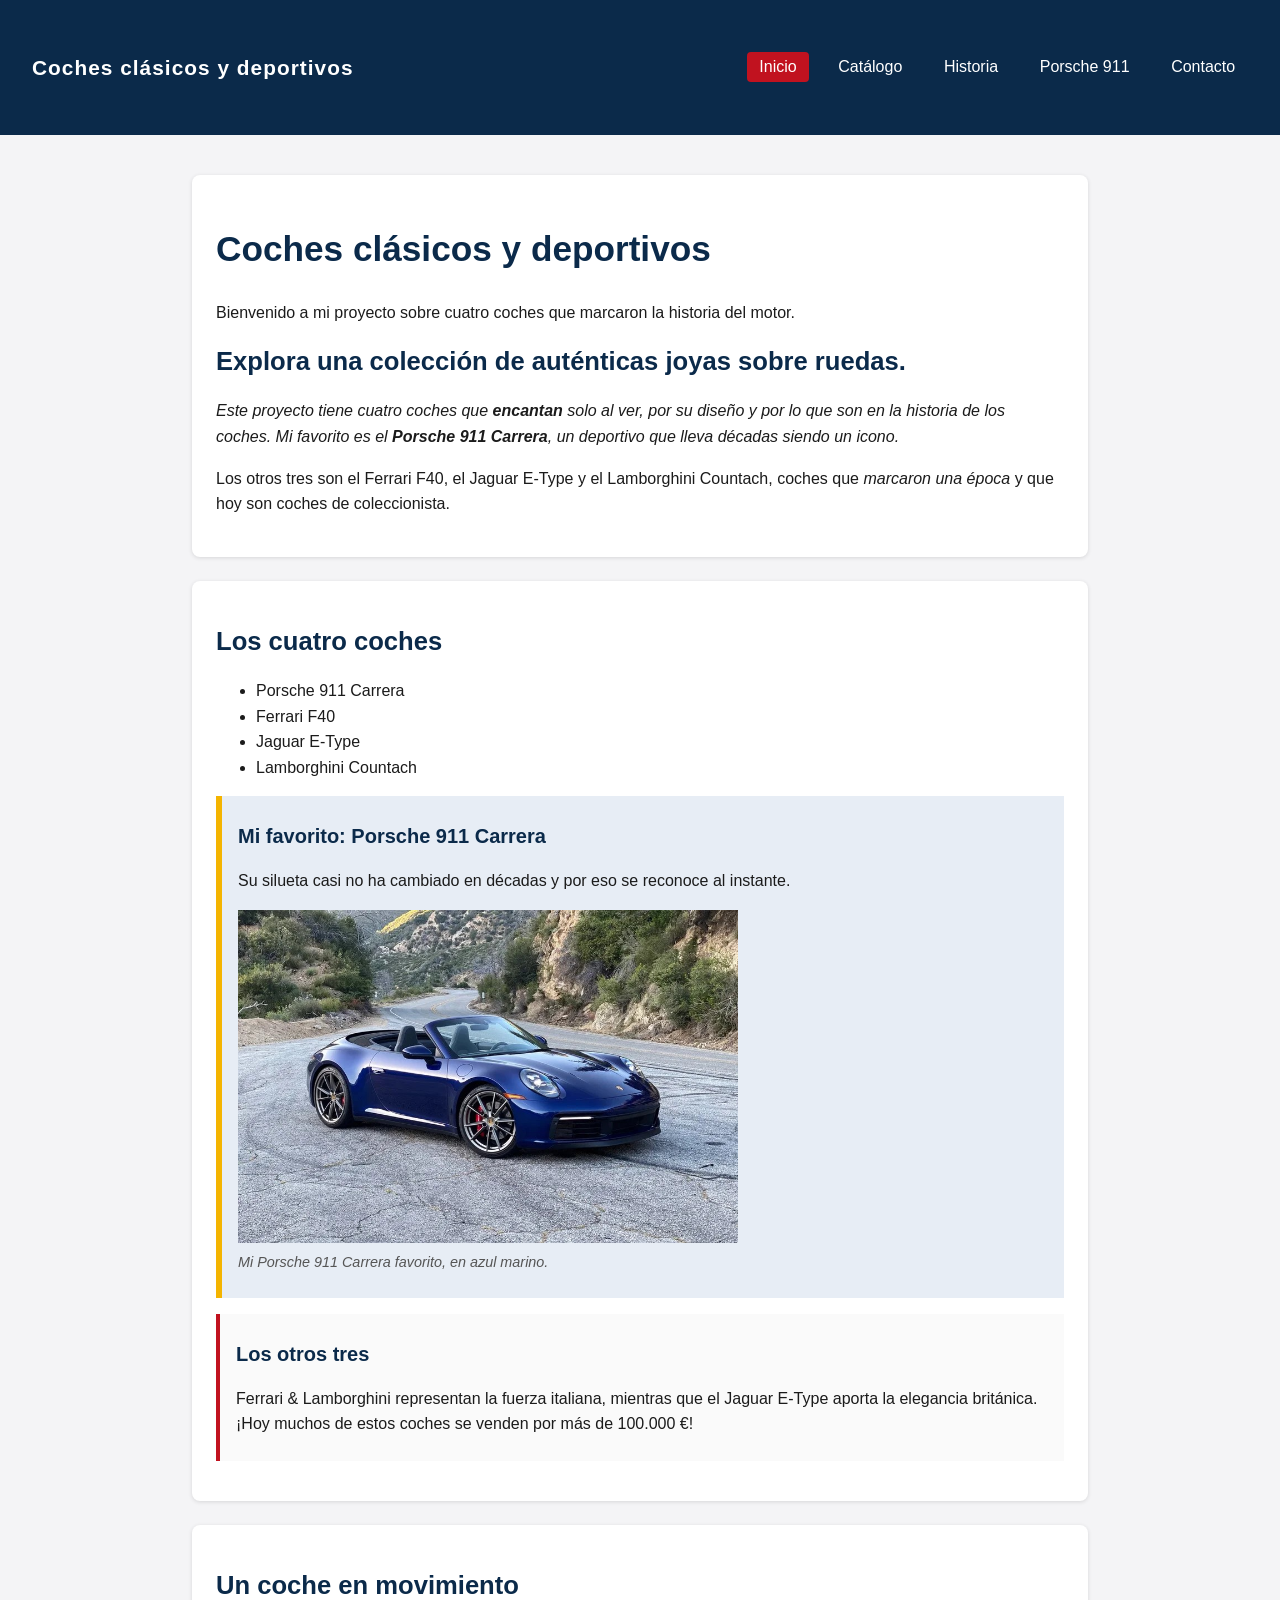
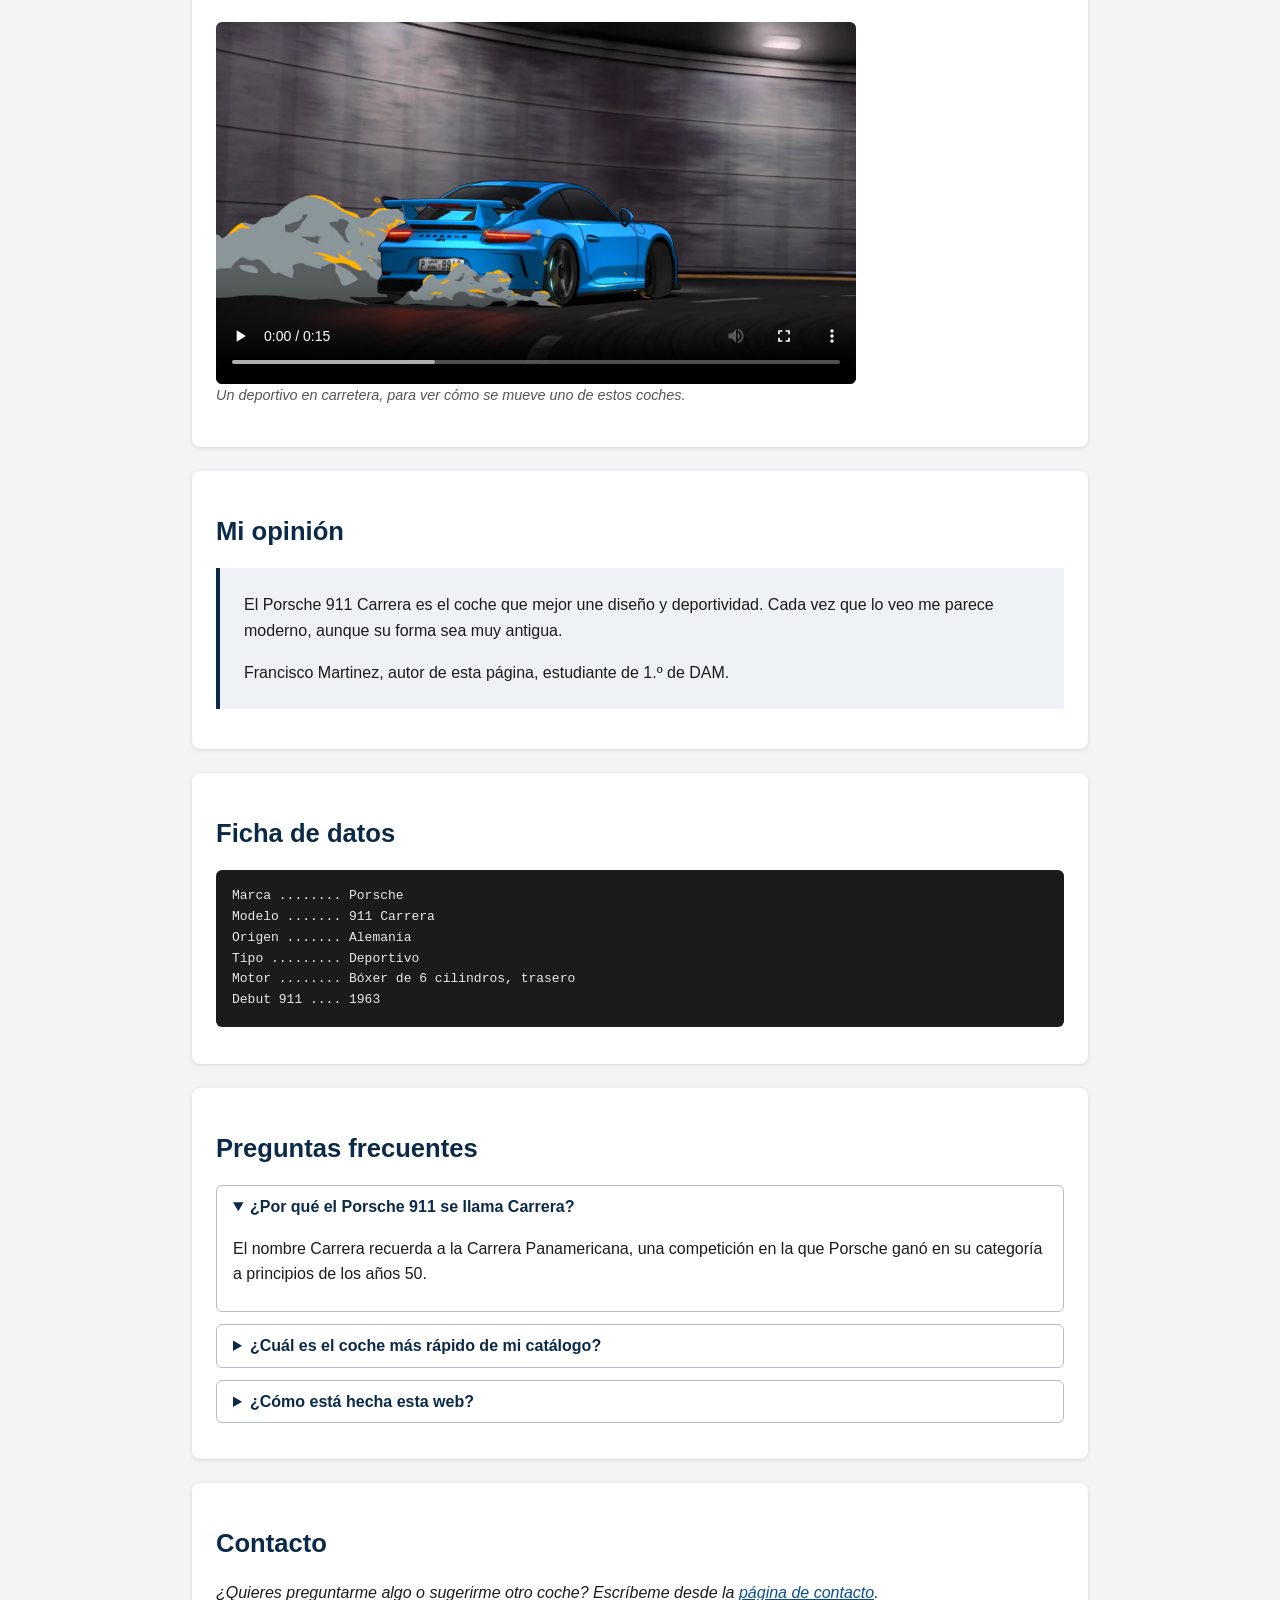
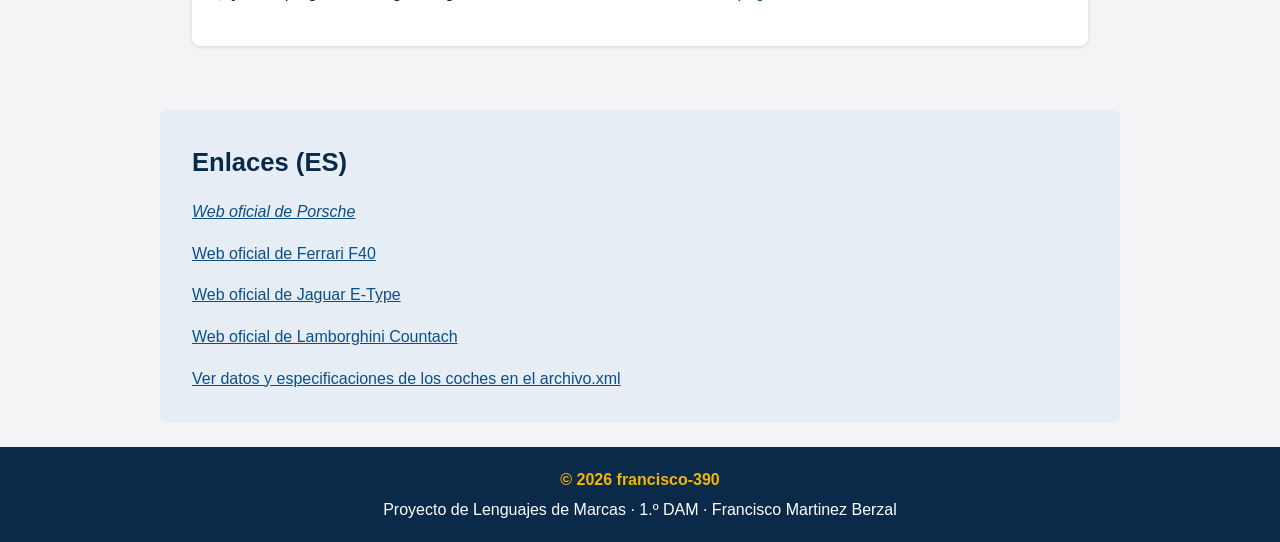
==== commit cc6a7537: "docs: añadir readme y capturas de la validacion" ====
--- a/proyecto/index.html
+++ b/proyecto/index.html
@@ -58,25 +58,23 @@
 
       <article class="destacado">
         <h3>Mi favorito: Porsche 911 Carrera</h3>
-        <article>
-          <h3>Mi favorito: Porsche 911 Carrera</h3>
-          <p>
-            Su silueta casi no ha cambiado en décadas y por eso se reconoce al instante.
-          </p>
-          <figure>
-            <img src="img/porsche-911.jpg" alt="Porsche 911 Carrera de color azul marino" width="500">
-            <figcaption>Mi Porsche 911 Carrera favorito, en azul marino.</figcaption>
-          </figure>
-        </article>
+        <p>
+          Su silueta casi no ha cambiado en décadas y por eso se reconoce al instante.
+        </p>
+        <figure>
+          <img src="img/porsche-911.jpg" alt="Porsche 911 Carrera de color azul marino" width="500">
+          <figcaption>Mi Porsche 911 Carrera favorito, en azul marino.</figcaption>
+        </figure>
+      </article>
 
-        <article>
-          <h3>Los otros tres</h3>
-          <p>
-            Ferrari &amp; Lamborghini representan la fuerza italiana, mientras que el Jaguar
-            E-Type aporta la elegancia británica. &iexcl;Hoy muchos de estos coches se venden
-            por más de 100.000 &euro;&#33;
-          </p>
-        </article>
+      <article>
+        <h3>Los otros tres</h3>
+        <p>
+          Ferrari &amp; Lamborghini representan la fuerza italiana, mientras que el Jaguar
+          E-Type aporta la elegancia británica. &iexcl;Hoy muchos de estos coches se venden
+          por más de 100.000 &euro;&#33;
+        </p>
+      </article>
     </section>
 
     <!-- Vídeo -->
--- a/proyecto/css/estilos.css
+++ b/proyecto/css/estilos.css
@@ -4,6 +4,7 @@
            texto #1b1b1b, fondo #f4f4f6 */
 
 /* === General: caja, tipografía y colores === */
+
 * {
     box-sizing: border-box;
 }
@@ -39,7 +40,7 @@
 }
 
 /* Adyacente: el párrafo justo después de un h2 (entradilla) */
-h2 + p {
+h2+p {
     font-style: italic;
 }
 
@@ -70,7 +71,7 @@
 }
 
 /* Hijo directo: solo los p que cuelgan justo del footer */
-footer > p {
+footer>p {
     margin: 0.25rem 0;
 }
 
@@ -195,59 +196,59 @@
 
 /* === Tablas, formulario y elementos interactivos === */
 table {
-  width: 100%;
-  border-collapse: collapse;
-  background-color: #ffffff;
+    width: 100%;
+    border-collapse: collapse;
+    background-color: #ffffff;
 }
 
 caption {
-  padding: 0.5rem;
-  font-weight: bold;
-  text-align: left;
+    padding: 0.5rem;
+    font-weight: bold;
+    text-align: left;
 }
 
 th,
 td {
-  border: 1px solid #b5bcc8;
-  padding: 0.5rem 0.75rem;
-  text-align: left;
+    border: 1px solid #b5bcc8;
+    padding: 0.5rem 0.75rem;
+    text-align: left;
 }
 
 thead th {
-  background-color: #0b2a4a;
-  color: #ffffff;
+    background-color: #0b2a4a;
+    color: #ffffff;
 }
 
 tbody th {
-  background-color: #e7edf5;
+    background-color: #e7edf5;
 }
 
 tfoot th,
 tfoot td {
-  background-color: #f0f0f0;
-  font-style: italic;
+    background-color: #f0f0f0;
+    font-style: italic;
 }
 
 .columnas-datos {
-  background-color: #f7f7f7;
+    background-color: #f7f7f7;
 }
 
 fieldset {
-  margin: 1rem 0;
-  padding: 1rem;
-  border: 1px solid #b5bcc8;
-  border-radius: 8px;
+    margin: 1rem 0;
+    padding: 1rem;
+    border: 1px solid #b5bcc8;
+    border-radius: 8px;
 }
 
 legend {
-  padding: 0 0.5rem;
-  font-weight: bold;
-  color: #0b2a4a;
+    padding: 0 0.5rem;
+    font-weight: bold;
+    color: #0b2a4a;
 }
 
 label {
-  margin-right: 0.5rem;
-  font-weight: 600;
+    margin-right: 0.5rem;
+    font-weight: 600;
 }
 
 input[type="text"],
@@ -258,63 +259,63 @@
 input[type="date"],
 select,
 textarea {
-  max-width: 100%;
-  padding: 0.4rem 0.6rem;
-  border: 1px solid #8a93a3;
-  border-radius: 4px;
-  font: inherit;
+    max-width: 100%;
+    padding: 0.4rem 0.6rem;
+    border: 1px solid #8a93a3;
+    border-radius: 4px;
+    font: inherit;
 }
 
 input:focus,
 select:focus,
 textarea:focus {
-  outline: 3px solid #f4b400;
+    outline: 3px solid #f4b400;
 }
 
 input:required:invalid:not(:placeholder-shown) {
-  border-color: #c1121f;
+    border-color: #c1121f;
 }
 
 input[type="submit"],
 input[type="reset"] {
-  padding: 0.5rem 1.2rem;
-  border: none;
-  border-radius: 4px;
-  font: inherit;
-  color: #ffffff;
-  background-color: #0b2a4a;
-  cursor: pointer;
+    padding: 0.5rem 1.2rem;
+    border: none;
+    border-radius: 4px;
+    font: inherit;
+    color: #ffffff;
+    background-color: #0b2a4a;
+    cursor: pointer;
 }
 
 input[type="reset"] {
-  background-color: #6b7280;
+    background-color: #6b7280;
 }
 
 input[type="submit"]:hover,
 input[type="reset"]:hover {
-  background-color: #c1121f;
+    background-color: #c1121f;
 }
 
 details {
-  margin: 0.75rem 0;
-  padding: 0.5rem 1rem;
-  border: 1px solid #b5bcc8;
-  border-radius: 6px;
-  background-color: #ffffff;
+    margin: 0.75rem 0;
+    padding: 0.5rem 1rem;
+    border: 1px solid #b5bcc8;
+    border-radius: 6px;
+    background-color: #ffffff;
 }
 
 summary {
-  font-weight: 600;
-  color: #0b2a4a;
-  cursor: pointer;
+    font-weight: 600;
+    color: #0b2a4a;
+    cursor: pointer;
 }
 
 meter {
-  width: 12rem;
-  vertical-align: middle;
+    width: 12rem;
+    vertical-align: middle;
 }
 
 video {
-  display: block;
-  border-radius: 6px;
+    display: block;
+    border-radius: 6px;
 }
